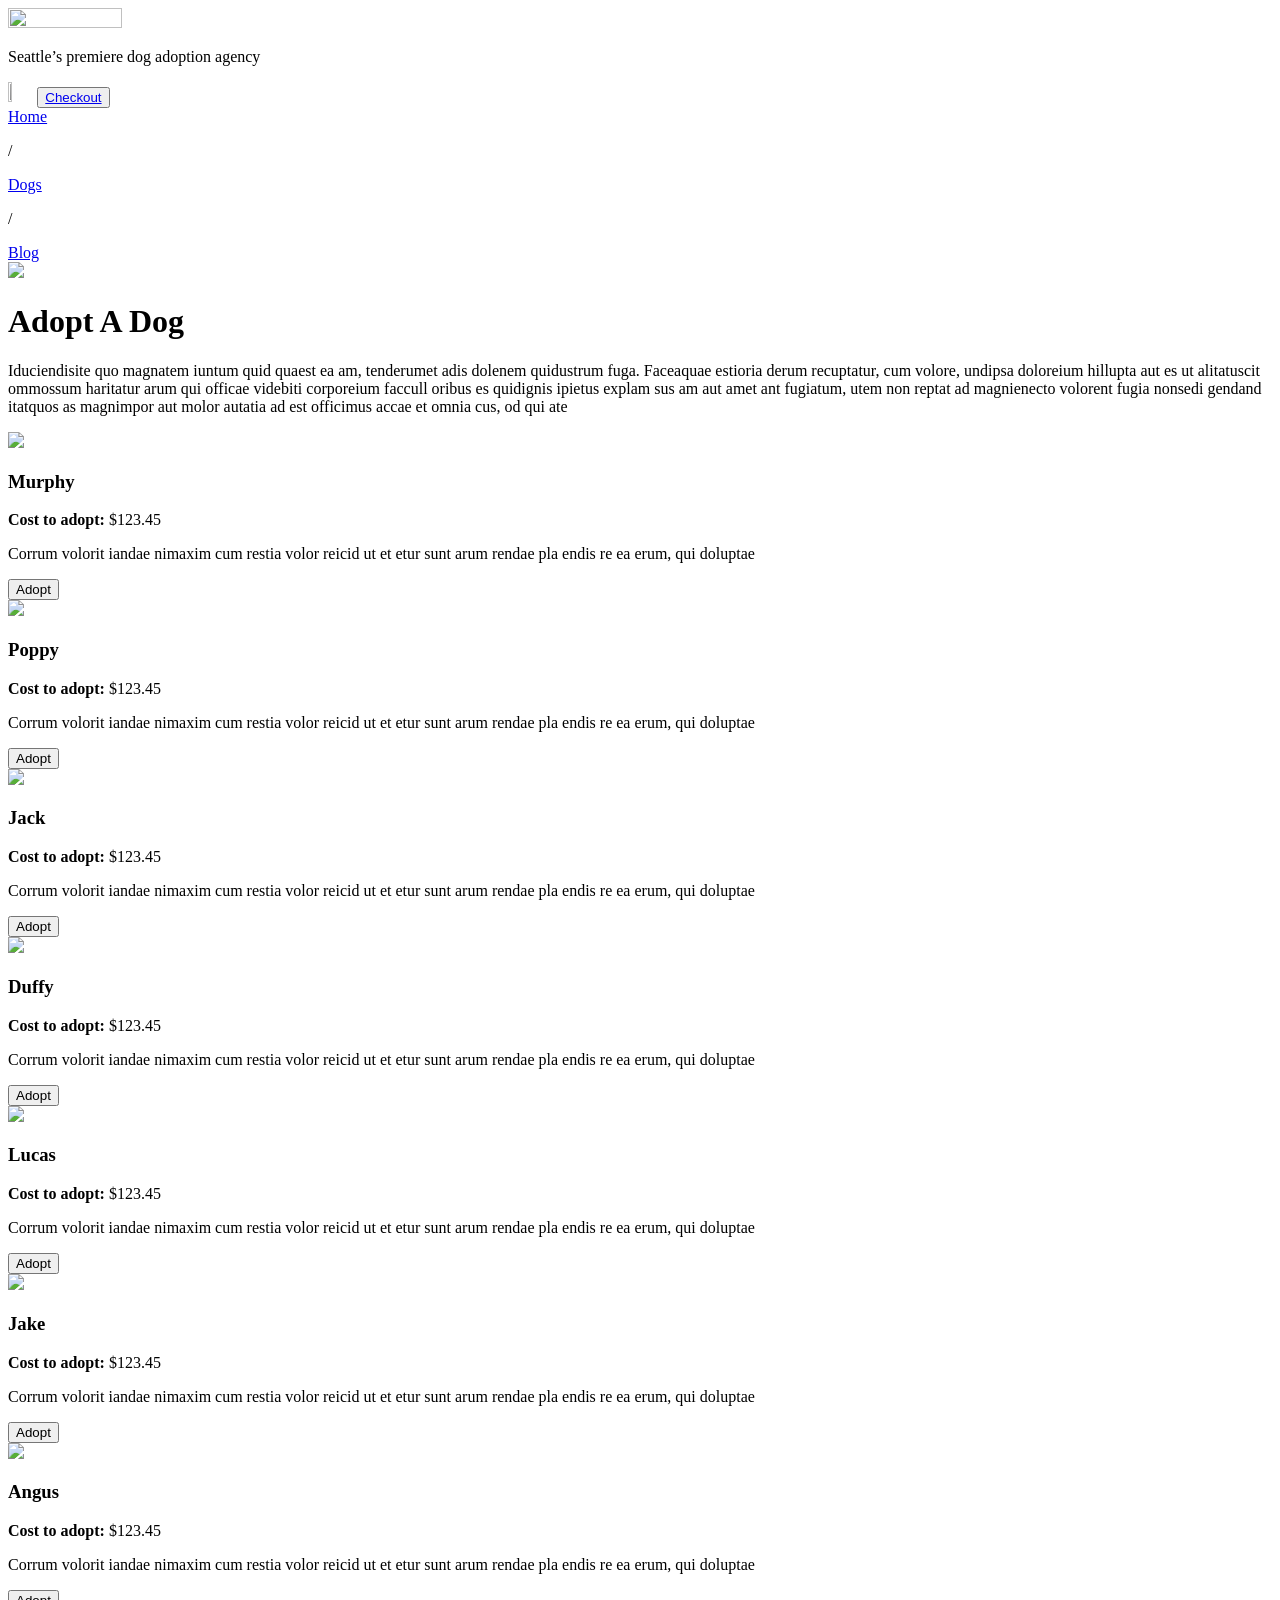
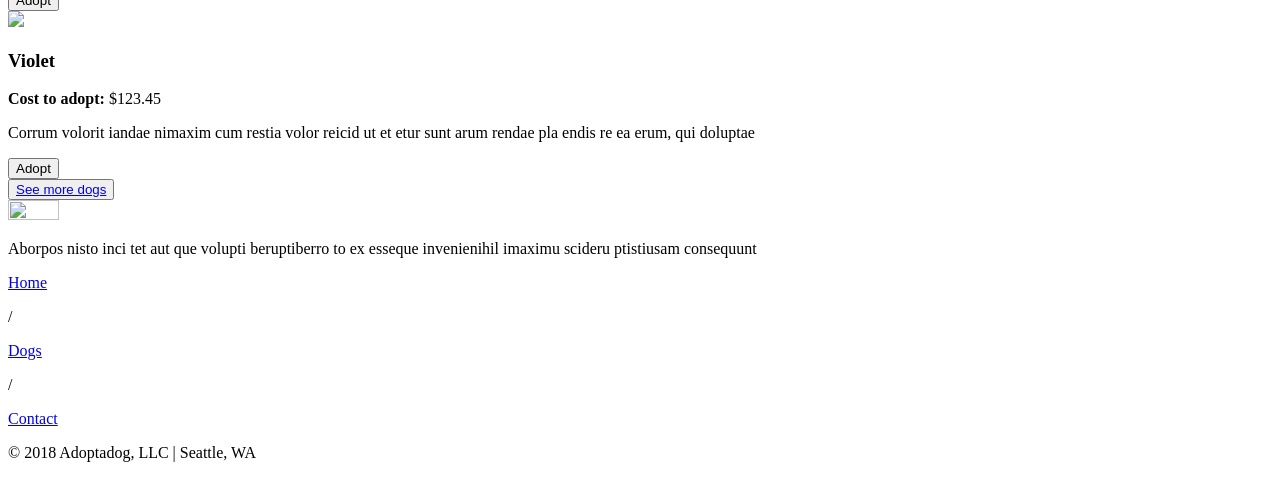
==== index.html @ a01ecf93 "Added body content to the main, dogs and blog pages" ====
<!DOCTYPE html>
    <html>
        <head>
            <meta charset="utf-8">
            <title>AdoptaDog - Home</title>
        </head>

        <header>
            <img src="images/adoptadog-logo.svg" width="30%" height="30%">
            <p>Seattle’s premiere dog adoption agency</p>
            <img src="images/cart-icon.svg" width="2%" height="2%">
            <button type="button"><a href="checkout.html">Checkout</a></button>
        </header>

        <nav>
            <a href="index.html">Home</a><p> / </p><a href="dogs.html">Dogs</a><p> / </p><a href="blog.html">Blog</a>
        </nav>

        <body>
            <main>
                <img src="images/home-intro.jpg">
                <h1>Adopt A Dog</h1>
                <p>Iduciendisite quo magnatem iuntum quid quaest ea am, tenderumet adis dolenem quidustrum fuga. Faceaquae estioria 
                derum recuptatur, cum volore, undipsa doloreium hillupta aut es ut alitatuscit ommossum haritatur arum qui officae videbiti 
                corporeium faccull oribus es quidignis ipietus explam sus am aut amet ant fugiatum, utem non reptat ad magnienecto 
                volorent fugia nonsedi gendand itatquos as magnimpor aut molor autatia ad est officimus accae et omnia cus, od qui ate</p>
            </main>

            <section>
                <img src="images/murphy-card.jpg">
                <h3>Murphy</h3>
                <p><b>Cost to adopt: </b> $123.45</p>
                <p>Corrum volorit iandae nimaxim cum restia volor reicid ut et etur sunt arum rendae pla endis re ea erum, qui doluptae</p>
                <button>Adopt</button>
            </section>

            <section>
                <img src="images/poppy-card.jpg">
                <h3>Poppy</h3>
                <p><b>Cost to adopt: </b> $123.45</p>
                <p>Corrum volorit iandae nimaxim cum restia volor reicid ut et etur sunt arum rendae pla endis re ea erum, qui doluptae</p>
                <button>Adopt</button>
            </section>

            <section>
                <img src="images/jack-card.jpg">
                <h3>Jack</h3>
                <p><b>Cost to adopt: </b> $123.45</p>
                <p>Corrum volorit iandae nimaxim cum restia volor reicid ut et etur sunt arum rendae pla endis re ea erum, qui doluptae</p>
                <button>Adopt</button>
            </section>

            <section>
                <img src="images/duffy-card.jpg">
                <h3>Duffy</h3>
                <p><b>Cost to adopt: </b> $123.45</p>
                <p>Corrum volorit iandae nimaxim cum restia volor reicid ut et etur sunt arum rendae pla endis re ea erum, qui doluptae</p>
                <button>Adopt</button>
            </section>

            <section>
                <img src="images/lucas-card.jpg">
                <h3>Lucas</h3>
                <p><b>Cost to adopt: </b> $123.45</p>
                <p>Corrum volorit iandae nimaxim cum restia volor reicid ut et etur sunt arum rendae pla endis re ea erum, qui doluptae</p>
                <button>Adopt</button>
            </section>

            <section>
                <img src="images/jake-card.jpg">
                <h3>Jake</h3>
                <p><b>Cost to adopt: </b> $123.45</p>
                <p>Corrum volorit iandae nimaxim cum restia volor reicid ut et etur sunt arum rendae pla endis re ea erum, qui doluptae</p>
                <button>Adopt</button>
            </section>

            <section>
                <img src="images/angus-card.jpg">
                <h3>Angus</h3>
                <p><b>Cost to adopt: </b> $123.45</p>
                <p>Corrum volorit iandae nimaxim cum restia volor reicid ut et etur sunt arum rendae pla endis re ea erum, qui doluptae</p>
                <button>Adopt</button>
            </section>

            <section>
                <img src="images/violet-card.jpg">
                <h3>Violet</h3>
                <p><b>Cost to adopt: </b> $123.45</p>
                <p>Corrum volorit iandae nimaxim cum restia volor reicid ut et etur sunt arum rendae pla endis re ea erum, qui doluptae</p>
                <button>Adopt</button>
            </section>

            <button><a href="dogs.html">See more dogs</a></button>
        </body>

        <footer>
            <img src="images/adoptadog-logo.svg" width="20%" height="20%">
            <p>Aborpos nisto inci tet aut que volupti beruptiberro to ex esseque invenienihil imaximu scideru ptistiusam consequunt</p>
            <a href="index.html">Home</a><p> / </p><a href="dogs.html">Dogs</a><p> / </p><a href="#">Contact</a>
            <p>© 2018 Adoptadog, LLC | Seattle, WA</p>
        </footer>
    </html>
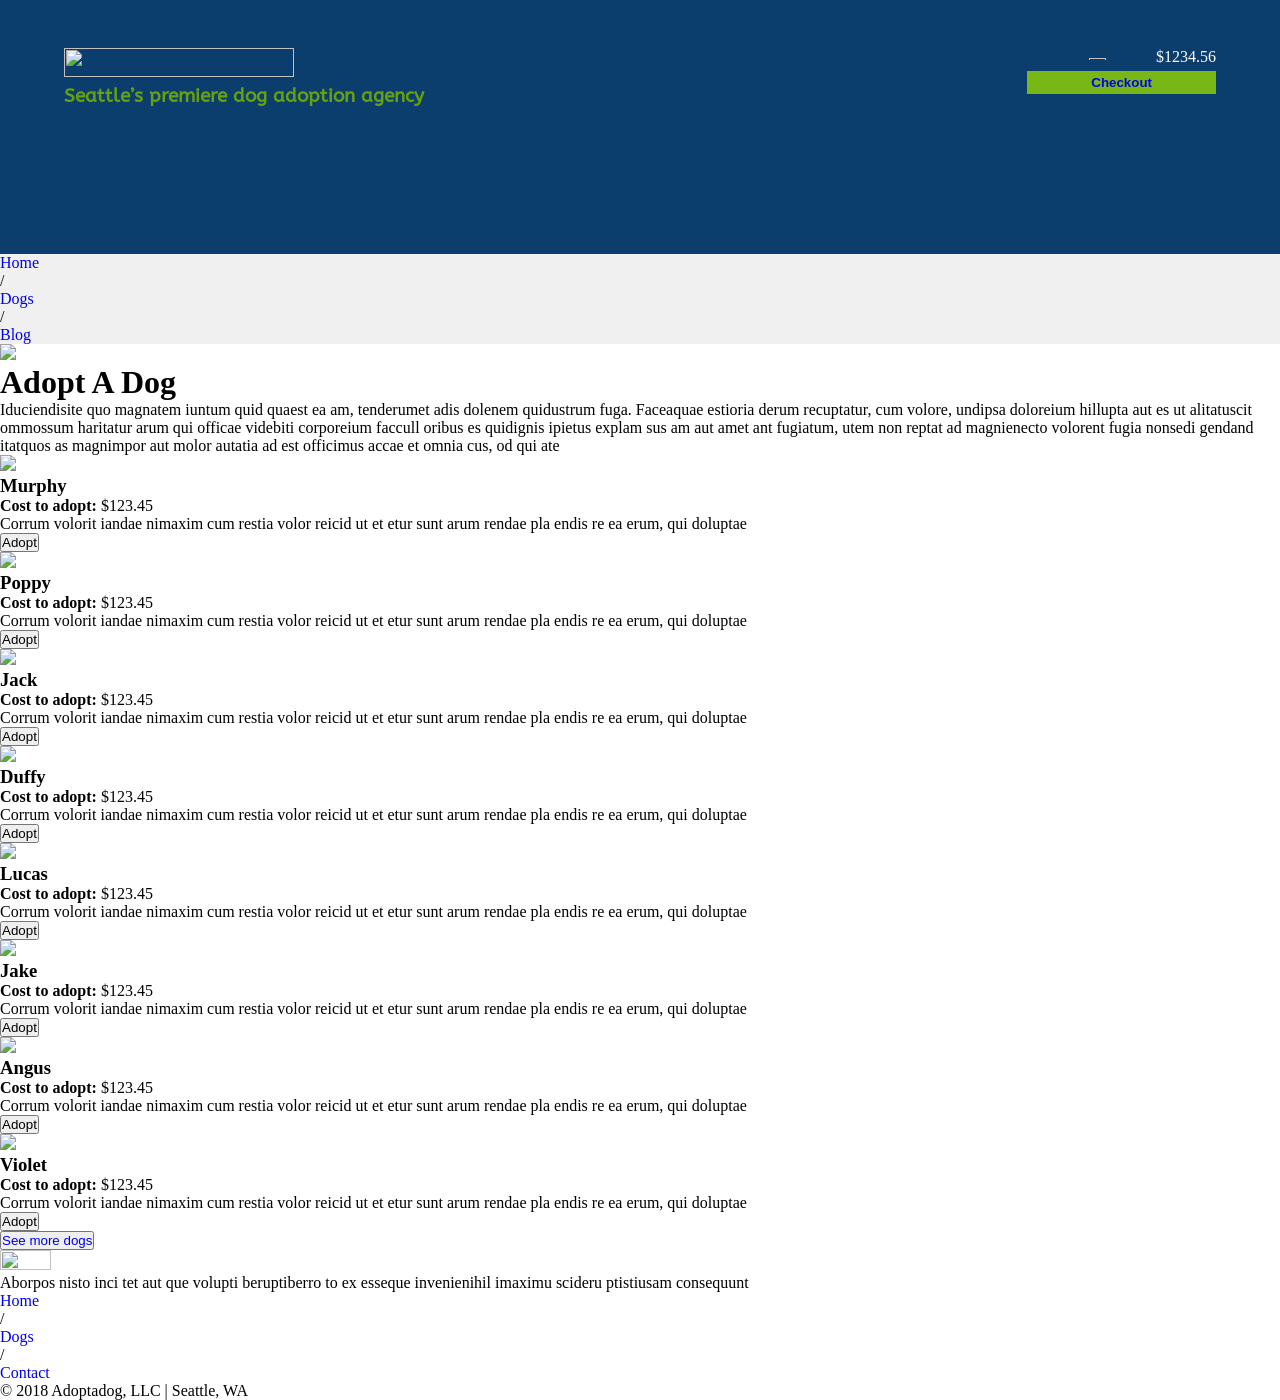
==== commit 50322117: "Styled header for all pages" ====
--- a/index.html
+++ b/index.html
@@ -3,13 +3,27 @@
         <head>
             <meta charset="utf-8">
             <title>AdoptaDog - Home</title>
+            <link rel="stylesheet" type="text/css" href="stylesheet.css">
+            <link href='https://fonts.googleapis.com/css?family=ABeeZee' rel='stylesheet'>
+
+            <style>
+                .tagline {
+                font-family: 'ABeeZee';
+            }
+            </style>
         </head>
 
         <header>
-            <img src="images/adoptadog-logo.svg" width="30%" height="30%">
-            <p>Seattle’s premiere dog adoption agency</p>
-            <img src="images/cart-icon.svg" width="2%" height="2%">
-            <button type="button"><a href="checkout.html">Checkout</a></button>
+            <div class="header_container">
+                <div>
+                    <img src="images/adoptadog-logo.svg" width="80%" height="80%">
+                    <h3 class="tagline">Seattle’s premiere dog adoption agency</h3>
+                </div>
+                <div class="checkout">
+                    <img src="images/cart-icon.svg" width="25%" height="25%" class="cart"><p class="total">$1234.56</p>
+                    <button type="button" class="checkout_button"><a href="checkout.html">Checkout</a></button>
+                </div>
+            </div>
         </header>
 
         <nav>
--- a/stylesheet.css
+++ b/stylesheet.css
@@ -0,0 +1,55 @@
+* {
+    margin: 0;
+    padding: 0;
+}
+
+header {
+    background-image: url(images/header-image.jpg);
+    background-color: rgb(12, 62, 109);
+    padding-top: 3rem;
+    padding-bottom: 10rem;
+    padding-left: 4rem;
+}
+
+nav {
+    background: rgb(240, 240, 240);
+}
+
+.header_container {
+    display: flex;
+    flex-wrap: nowrap;
+}
+
+.checkout {
+    color: white;
+    display: flex;
+    flex-wrap: wrap;
+    justify-content: flex-end;
+    margin-left: auto; 
+    margin-right: 4rem;
+}
+
+.checkout_button {
+    background-color: rgb(119, 184, 22);
+    padding: 0.1rem 4rem;
+    text-align: center;
+    border: none;
+    color: white;
+    font-weight: bold;
+}
+
+.total {
+
+}
+
+.tagline {
+    color: rgb(101, 160, 14);
+}
+
+a {
+    text-decoration:none;
+}
+
+a:visited {
+    color: white;
+}
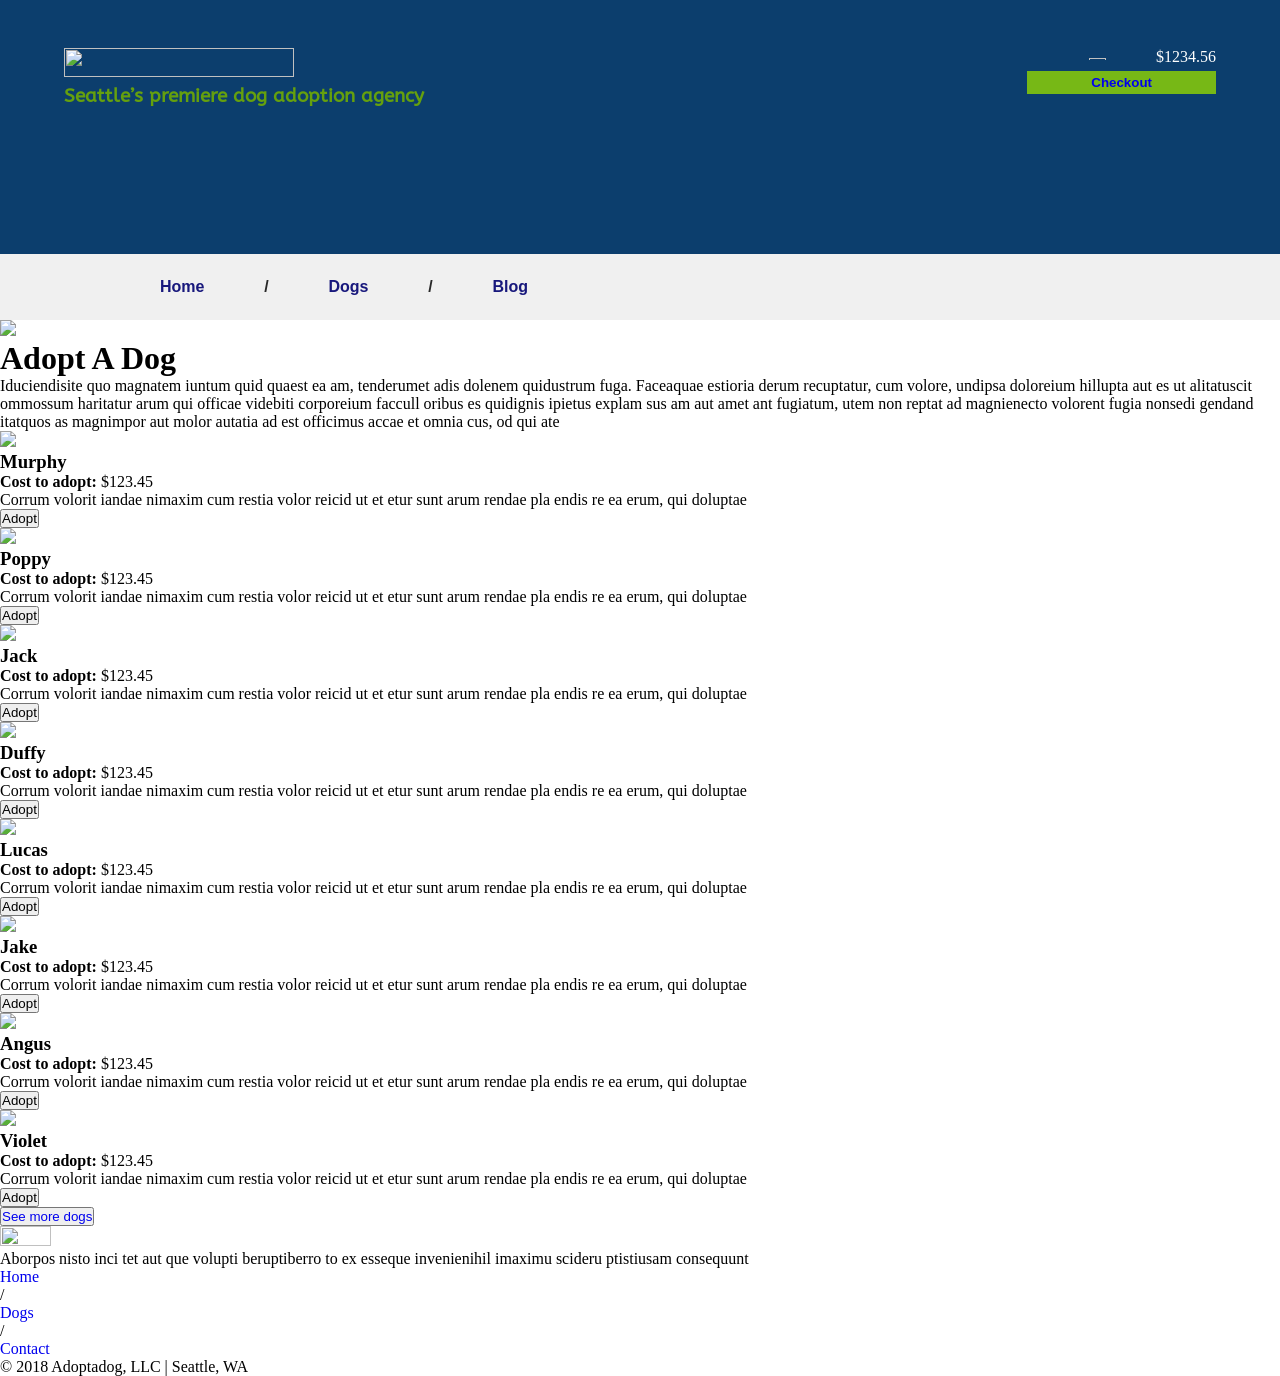
==== commit a30d689f: "Added styling for the navbar" ====
--- a/index.html
+++ b/index.html
@@ -20,14 +20,14 @@
                     <h3 class="tagline">Seattle’s premiere dog adoption agency</h3>
                 </div>
                 <div class="checkout">
-                    <img src="images/cart-icon.svg" width="25%" height="25%" class="cart"><p class="total">$1234.56</p>
+                    <img src="images/cart-icon.svg" width="25%" height="25%" class="cart"><p>$1234.56</p>
                     <button type="button" class="checkout_button"><a href="checkout.html">Checkout</a></button>
                 </div>
             </div>
         </header>
 
         <nav>
-            <a href="index.html">Home</a><p> / </p><a href="dogs.html">Dogs</a><p> / </p><a href="blog.html">Blog</a>
+            <a href="index.html" class="nav_text">Home</a><p> / </p><a href="dogs.html" class="nav_text">Dogs</a><p> / </p><a href="blog.html" class="nav_text">Blog</a>
         </nav>
 
         <body>
--- a/stylesheet.css
+++ b/stylesheet.css
@@ -30,16 +30,13 @@
 }
 
 .checkout_button {
+    display: block;
     background-color: rgb(119, 184, 22);
     padding: 0.1rem 4rem;
     text-align: center;
     border: none;
     color: white;
     font-weight: bold;
-}
-
-.total {
-
 }
 
 .tagline {
@@ -52,4 +49,21 @@
 
 a:visited {
     color: white;
+}
+
+nav {
+    display: flex;
+    justify-content: space-between;
+    align-items: center;
+    padding-left: 10rem;
+    padding-right: 47rem;
+    padding-top: 1.5rem;
+    padding-bottom: 1.5rem;
+    color: rgb(41, 41, 41);
+    font-family: sans-serif;
+    font-weight: bold;
+}
+
+.nav_text {
+    color: rgb(24, 24, 124) !important;
 }
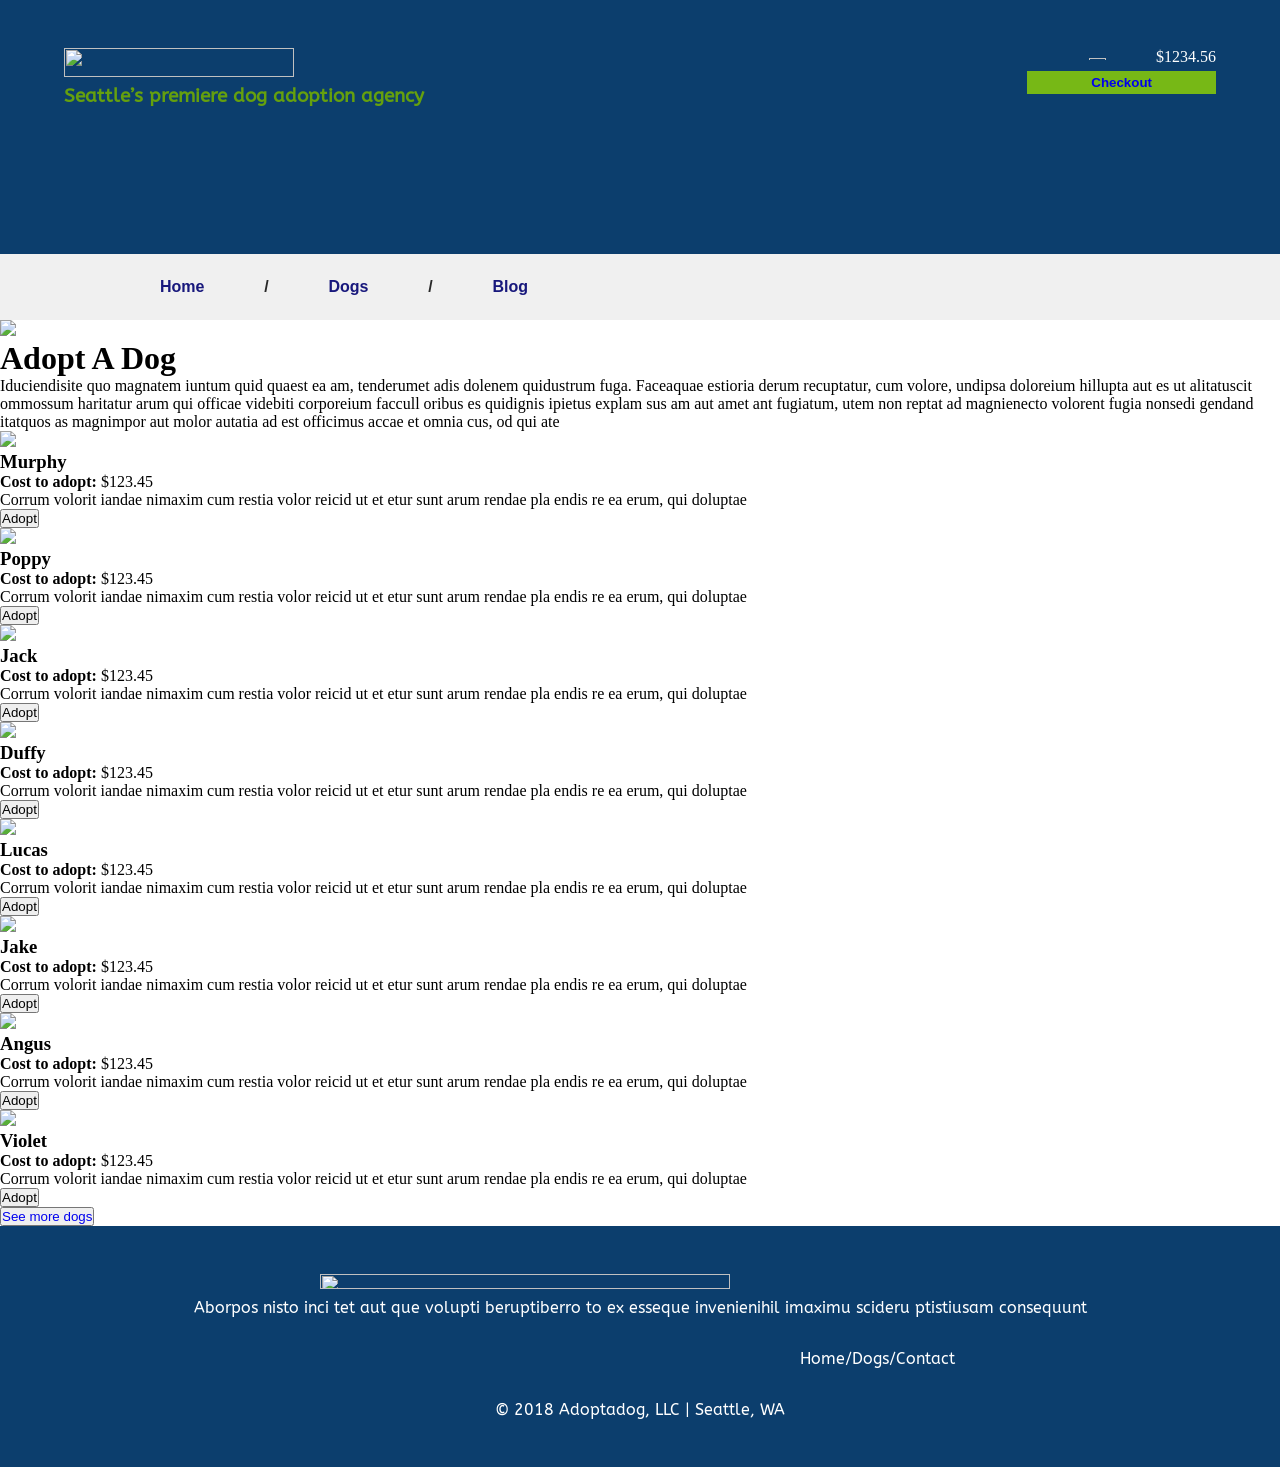
==== commit deec47fa: "Added styling to the footer" ====
--- a/index.html
+++ b/index.html
@@ -8,6 +8,10 @@
 
             <style>
                 .tagline {
+                font-family: 'ABeeZee';
+            }
+
+                footer {
                 font-family: 'ABeeZee';
             }
             </style>
@@ -107,10 +111,16 @@
             <button><a href="dogs.html">See more dogs</a></button>
         </body>
 
-        <footer>
-            <img src="images/adoptadog-logo.svg" width="20%" height="20%">
-            <p>Aborpos nisto inci tet aut que volupti beruptiberro to ex esseque invenienihil imaximu scideru ptistiusam consequunt</p>
-            <a href="index.html">Home</a><p> / </p><a href="dogs.html">Dogs</a><p> / </p><a href="#">Contact</a>
-            <p>© 2018 Adoptadog, LLC | Seattle, WA</p>
+        <footer class="footer_container">
+            <div>
+                <div class="footerimg">
+                    <img src="images/adoptadog-logo.svg" width="80%" height="80%">
+                </div>
+                <p class="footertext">Aborpos nisto inci tet aut que volupti beruptiberro to ex esseque invenienihil imaximu scideru ptistiusam consequunt</p>
+                <div class="box">
+                    <a href="index.html" class="footer_link">Home</a><p class="footertext"> / </p><a href="dogs.html" class="footer_link">Dogs</a><p class="footertext"> / </p><a href="#" class="footer_link">Contact</a>
+                </div>
+                <p class="footertext">© 2018 Adoptadog, LLC | Seattle, WA</p>
+            </div>
         </footer>
     </html>
--- a/stylesheet.css
+++ b/stylesheet.css
@@ -5,6 +5,8 @@
 
 header {
     background-image: url(images/header-image.jpg);
+    background-repeat: no-repeat;
+    background-size: cover;
     background-color: rgb(12, 62, 109);
     padding-top: 3rem;
     padding-bottom: 10rem;
@@ -66,4 +68,43 @@
 
 .nav_text {
     color: rgb(24, 24, 124) !important;
+}
+
+footer {
+    background-color: rgb(12, 62, 109);
+    padding-top: 3rem;
+    padding-bottom: 3rem;
+}
+
+.container {
+    display: flex;
+    justify-content: center;
+    justify-content: space-around;
+    padding: 3em;
+}
+
+.box {
+    display: flex;
+    justify-content: space-around;
+    align-items: center;
+    padding-left: 50rem;
+    padding-right: 50rem;
+    margin-top: 2rem;
+    margin-bottom: 2rem;
+}
+
+.footertext {
+    color: white;
+    font-weight: lighter;
+    text-align: center;
+}
+
+.footer_link {
+    color: white;
+}
+
+.footerimg {
+    display: grid;
+    margin: auto;
+    width: 50%;
 }
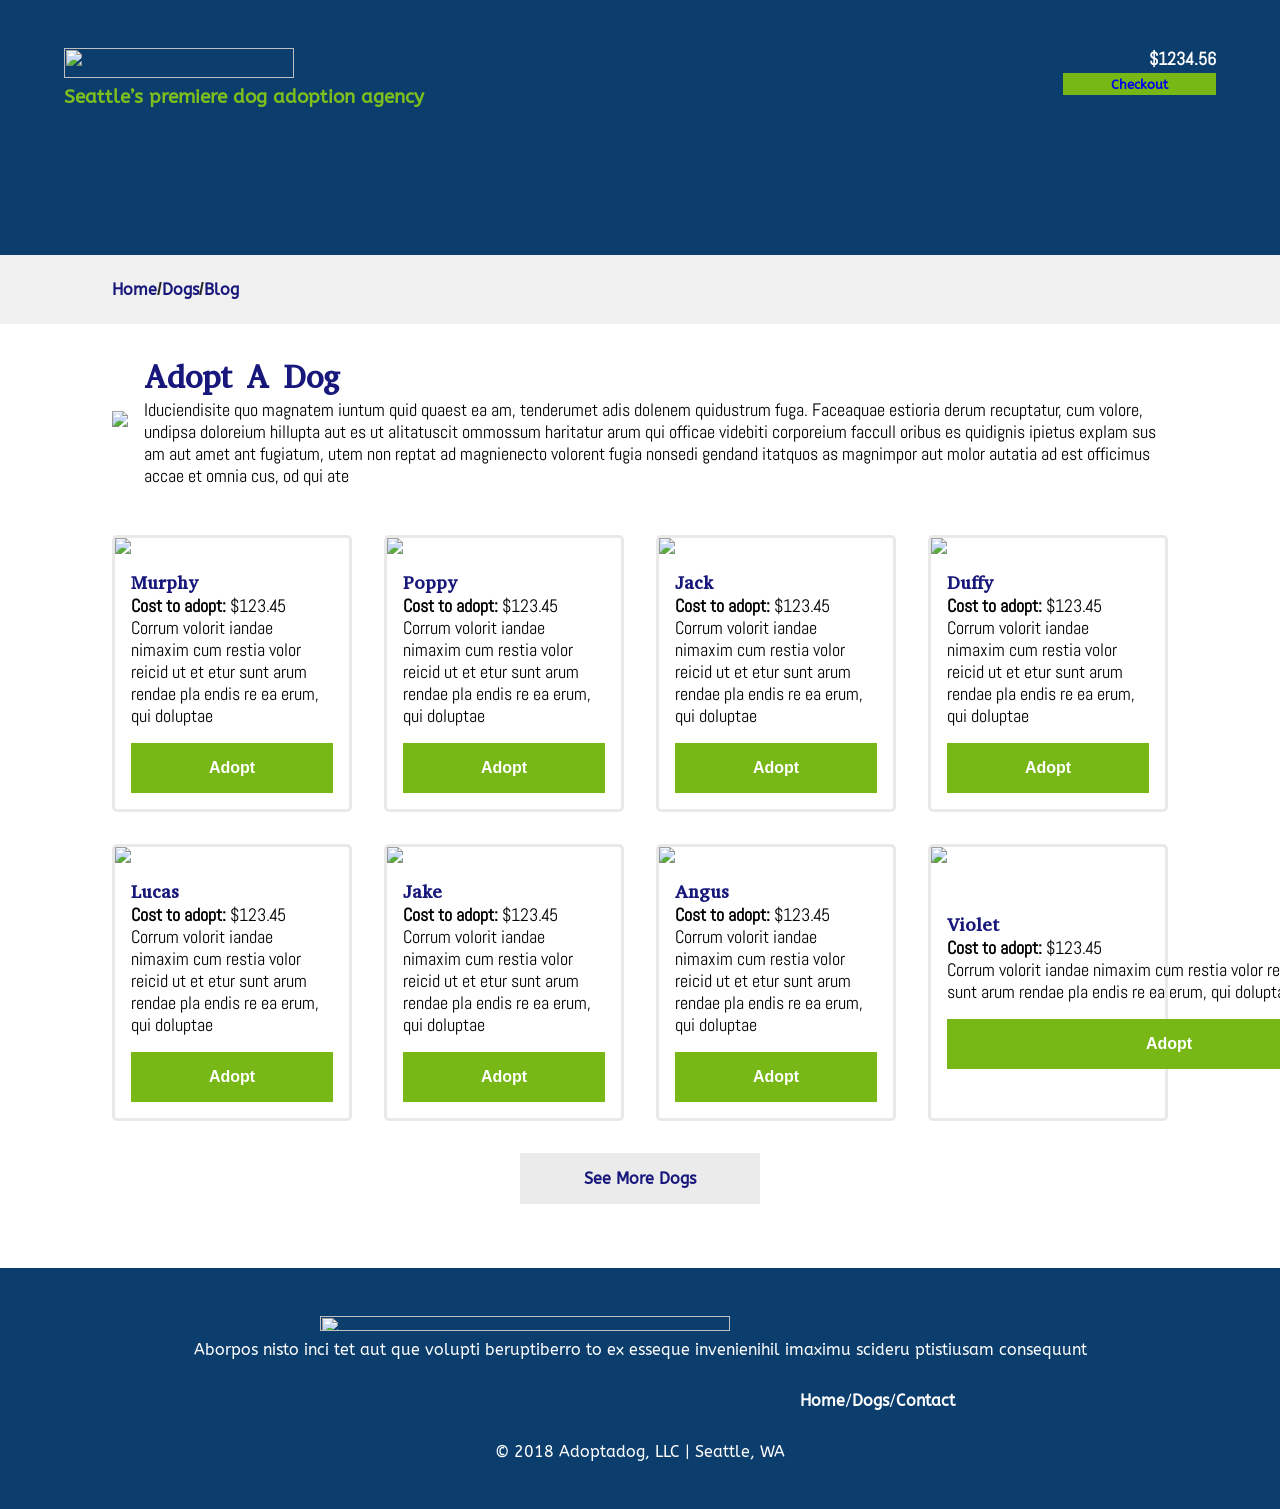
==== commit 1d64d051: "Added grid styling to the main body of the main page" ====
--- a/index.html
+++ b/index.html
@@ -4,16 +4,35 @@
             <meta charset="utf-8">
             <title>AdoptaDog - Home</title>
             <link rel="stylesheet" type="text/css" href="stylesheet.css">
+            <meta name="viewport" content="width=device-width, initial-scale=1.0">
             <link href='https://fonts.googleapis.com/css?family=ABeeZee' rel='stylesheet'>
+            <link href='https://fonts.googleapis.com/css?family=Abyssinica SIL' rel='stylesheet'>
+            <link href='https://fonts.googleapis.com/css?family=Abel' rel='stylesheet'>
 
             <style>
-                .tagline {
-                font-family: 'ABeeZee';
-            }
+                body {
+                    font-family: 'Abel';
+                }
+
+                h1 {
+                    font-family: 'Abyssinica SIL';
+                }
+
+                h3 {
+                    font-family: 'Abyssinica SIL';
+                }
 
                 footer {
-                font-family: 'ABeeZee';
-            }
+                    font-family: 'ABeeZee';
+                }
+
+                a {
+                    font-family: 'ABeeZee';
+                }
+
+                .tagline {
+                    font-family: 'ABeeZee';
+                }
             </style>
         </head>
 
@@ -24,7 +43,7 @@
                     <h3 class="tagline">Seattle’s premiere dog adoption agency</h3>
                 </div>
                 <div class="checkout">
-                    <img src="images/cart-icon.svg" width="25%" height="25%" class="cart"><p>$1234.56</p>
+                    <img src="images/cart-icon.svg" width="25%" height="25%"><p class="total">$1234.56</p>
                     <button type="button" class="checkout_button"><a href="checkout.html">Checkout</a></button>
                 </div>
             </div>
@@ -35,83 +54,107 @@
         </nav>
 
         <body>
-            <main>
-                <img src="images/home-intro.jpg">
-                <h1>Adopt A Dog</h1>
-                <p>Iduciendisite quo magnatem iuntum quid quaest ea am, tenderumet adis dolenem quidustrum fuga. Faceaquae estioria 
-                derum recuptatur, cum volore, undipsa doloreium hillupta aut es ut alitatuscit ommossum haritatur arum qui officae videbiti 
-                corporeium faccull oribus es quidignis ipietus explam sus am aut amet ant fugiatum, utem non reptat ad magnienecto 
-                volorent fugia nonsedi gendand itatquos as magnimpor aut molor autatia ad est officimus accae et omnia cus, od qui ate</p>
+            <div class="main-page">
+            <main class="main-container">
+                <div>
+                    <img src="images/home-intro.jpg">
+                </div>
+                <div>
+                    <h1>Adopt A Dog</h1>
+                    <p>Iduciendisite quo magnatem iuntum quid quaest ea am, tenderumet adis dolenem quidustrum fuga. Faceaquae estioria 
+                    derum recuptatur, cum volore, undipsa doloreium hillupta aut es ut alitatuscit ommossum haritatur arum qui officae videbiti 
+                    corporeium faccull oribus es quidignis ipietus explam sus am aut amet ant fugiatum, utem non reptat ad magnienecto 
+                    volorent fugia nonsedi gendand itatquos as magnimpor aut molor autatia ad est officimus accae et omnia cus, od qui ate</p>
+                </div>
             </main>
 
-            <section>
-                <img src="images/murphy-card.jpg">
-                <h3>Murphy</h3>
-                <p><b>Cost to adopt: </b> $123.45</p>
-                <p>Corrum volorit iandae nimaxim cum restia volor reicid ut et etur sunt arum rendae pla endis re ea erum, qui doluptae</p>
-                <button>Adopt</button>
-            </section>
+            <div class="dog-container">
+                <section class="dog-box">
+                    <img src="images/murphy-card.jpg" class="dog-img">
+                    <div class="dog-info">
+                        <h3>Murphy</h3>
+                        <p><b>Cost to adopt: </b> $123.45</p>
+                        <p>Corrum volorit iandae nimaxim cum restia volor reicid ut et etur sunt arum rendae pla endis re ea erum, qui doluptae</p>
+                        <button class="adopt-button">Adopt</button>
+                    </div>
+                </section>
 
-            <section>
-                <img src="images/poppy-card.jpg">
-                <h3>Poppy</h3>
-                <p><b>Cost to adopt: </b> $123.45</p>
-                <p>Corrum volorit iandae nimaxim cum restia volor reicid ut et etur sunt arum rendae pla endis re ea erum, qui doluptae</p>
-                <button>Adopt</button>
-            </section>
+                <section class="dog-box">
+                    <img src="images/poppy-card.jpg" class="dog-img">
+                    <div class="dog-info">
+                        <h3>Poppy</h3>
+                        <p><b>Cost to adopt: </b> $123.45</p>
+                        <p>Corrum volorit iandae nimaxim cum restia volor reicid ut et etur sunt arum rendae pla endis re ea erum, qui doluptae</p>
+                        <button class="adopt-button">Adopt</button>
+                    </div>
+                </section>
 
-            <section>
-                <img src="images/jack-card.jpg">
-                <h3>Jack</h3>
-                <p><b>Cost to adopt: </b> $123.45</p>
-                <p>Corrum volorit iandae nimaxim cum restia volor reicid ut et etur sunt arum rendae pla endis re ea erum, qui doluptae</p>
-                <button>Adopt</button>
-            </section>
+                <section class="dog-box">
+                    <img src="images/jack-card.jpg" class="dog-img">
+                    <div class="dog-info">
+                        <h3>Jack</h3>
+                        <p><b>Cost to adopt: </b> $123.45</p>
+                        <p>Corrum volorit iandae nimaxim cum restia volor reicid ut et etur sunt arum rendae pla endis re ea erum, qui doluptae</p>
+                        <button class="adopt-button">Adopt</button>
+                    </div>
+                </section>
 
-            <section>
-                <img src="images/duffy-card.jpg">
-                <h3>Duffy</h3>
-                <p><b>Cost to adopt: </b> $123.45</p>
-                <p>Corrum volorit iandae nimaxim cum restia volor reicid ut et etur sunt arum rendae pla endis re ea erum, qui doluptae</p>
-                <button>Adopt</button>
-            </section>
+                <section class="dog-box">
+                    <img src="images/duffy-card.jpg" class="dog-img">
+                    <div class="dog-info">
+                        <h3>Duffy</h3>
+                        <p><b>Cost to adopt: </b> $123.45</p>
+                        <p>Corrum volorit iandae nimaxim cum restia volor reicid ut et etur sunt arum rendae pla endis re ea erum, qui doluptae</p>
+                        <button class="adopt-button">Adopt</button>
+                    </div>
+                </section>
 
-            <section>
-                <img src="images/lucas-card.jpg">
-                <h3>Lucas</h3>
-                <p><b>Cost to adopt: </b> $123.45</p>
-                <p>Corrum volorit iandae nimaxim cum restia volor reicid ut et etur sunt arum rendae pla endis re ea erum, qui doluptae</p>
-                <button>Adopt</button>
-            </section>
+                <section class="dog-box">
+                    <img src="images/lucas-card.jpg" class="dog-img">
+                    <div class="dog-info">
+                        <h3>Lucas</h3>
+                        <p><b>Cost to adopt: </b> $123.45</p>
+                        <p>Corrum volorit iandae nimaxim cum restia volor reicid ut et etur sunt arum rendae pla endis re ea erum, qui doluptae</p>
+                        <button class="adopt-button">Adopt</button>
+                    </div>
+                </section>
 
-            <section>
-                <img src="images/jake-card.jpg">
-                <h3>Jake</h3>
-                <p><b>Cost to adopt: </b> $123.45</p>
-                <p>Corrum volorit iandae nimaxim cum restia volor reicid ut et etur sunt arum rendae pla endis re ea erum, qui doluptae</p>
-                <button>Adopt</button>
-            </section>
+                <section class="dog-box">
+                    <img src="images/jake-card.jpg" class="dog-img">
+                    <div class="dog-info">
+                        <h3>Jake</h3>
+                        <p><b>Cost to adopt: </b> $123.45</p>
+                        <p>Corrum volorit iandae nimaxim cum restia volor reicid ut et etur sunt arum rendae pla endis re ea erum, qui doluptae</p>
+                        <button class="adopt-button">Adopt</button>
+                    </div>
+                </section>
 
-            <section>
-                <img src="images/angus-card.jpg">
-                <h3>Angus</h3>
-                <p><b>Cost to adopt: </b> $123.45</p>
-                <p>Corrum volorit iandae nimaxim cum restia volor reicid ut et etur sunt arum rendae pla endis re ea erum, qui doluptae</p>
-                <button>Adopt</button>
-            </section>
+                <section class="dog-box">
+                    <img src="images/angus-card.jpg" class="dog-img">
+                    <div class="dog-info">
+                        <h3>Angus</h3>
+                        <p><b>Cost to adopt: </b> $123.45</p>
+                        <p>Corrum volorit iandae nimaxim cum restia volor reicid ut et etur sunt arum rendae pla endis re ea erum, qui doluptae</p>
+                        <button class="adopt-button">Adopt</button>
+                    </div>
+                </section>
 
-            <section>
-                <img src="images/violet-card.jpg">
-                <h3>Violet</h3>
-                <p><b>Cost to adopt: </b> $123.45</p>
-                <p>Corrum volorit iandae nimaxim cum restia volor reicid ut et etur sunt arum rendae pla endis re ea erum, qui doluptae</p>
-                <button>Adopt</button>
-            </section>
+                <section class="dog-box">
+                    <img src="images/violet-card.jpg" class="dog-img" width="476">
+                    <div class="dog-info">
+                        <h3>Violet</h3>
+                        <p><b>Cost to adopt: </b> $123.45</p>
+                        <p>Corrum volorit iandae nimaxim cum restia volor reicid ut et etur sunt arum rendae pla endis re ea erum, qui doluptae</p>
+                        <button class="adopt-button">Adopt</button>
+                    </div>
+                </section>
+            </div>
 
-            <button><a href="dogs.html">See more dogs</a></button>
+            <button class="more-button"><a href="dogs.html" class="more-button-text">See More Dogs</a></button>
+            </div>
         </body>
 
-        <footer class="footer_container">
+        <footer>
             <div>
                 <div class="footerimg">
                     <img src="images/adoptadog-logo.svg" width="80%" height="80%">
--- a/stylesheet.css
+++ b/stylesheet.css
@@ -34,15 +34,19 @@
 .checkout_button {
     display: block;
     background-color: rgb(119, 184, 22);
-    padding: 0.1rem 4rem;
+    padding: 0.1rem 3rem;
     text-align: center;
     border: none;
     color: white;
     font-weight: bold;
 }
 
+.total {
+    font-weight: bold;
+}
+
 .tagline {
-    color: rgb(101, 160, 14);
+    color: rgb(126, 190, 29);
 }
 
 a {
@@ -57,8 +61,8 @@
     display: flex;
     justify-content: space-between;
     align-items: center;
-    padding-left: 10rem;
-    padding-right: 47rem;
+    padding-left: 7rem;
+    padding-right: 100rem;
     padding-top: 1.5rem;
     padding-bottom: 1.5rem;
     color: rgb(41, 41, 41);
@@ -70,17 +74,87 @@
     color: rgb(24, 24, 124) !important;
 }
 
+h1 {
+    color: rgb(24, 24, 124);
+}
+
+h3 {
+    color: rgb(24, 24, 124);
+}
+
+p {
+    font-size: 1.1rem;
+}
+
+.main-container {
+    display: flex;
+    gap: 1rem;
+    place-items: center;
+}
+
+.main-page {
+    padding-left: 7rem;
+    padding-right: 7rem;
+    margin-top: 2rem;
+    margin-bottom: 4rem;
+}
+
+.dog-container {
+    display: grid;
+    grid-template-columns: repeat(auto-fit, minmax(200px, 1fr));
+    gap: 2rem;
+    margin-top: 3rem;
+}
+
+.dog-box {
+    border: 3px solid #e9e9e9;
+    border-radius: 5px;
+    display: grid;
+}
+
+.dog-info {
+    padding: 1rem;
+}
+
+.dog-img {
+    max-width: 100%;
+    display: block;
+}
+
+.adopt-button {
+    display: block;
+    background-color: rgb(119, 184, 22);
+    padding: 1rem 0;
+    width: 100%;
+    margin: auto;
+    margin-top: 1rem;
+    text-align: center;
+    border: none;
+    color: white;
+    font-weight: bold;
+    font-size: 1rem;
+}
+
+.more-button {
+    display: block;
+    background-color: rgb(235, 235, 235);
+    padding: 1rem 4rem;
+    margin: auto;
+    margin-top: 2rem;
+    text-align: center;
+    border: none;
+    font-weight: bold;
+}
+
+.more-button-text {
+    color: rgb(24, 24, 124) !important;
+    font-size: 1rem;
+}
+
 footer {
     background-color: rgb(12, 62, 109);
     padding-top: 3rem;
     padding-bottom: 3rem;
-}
-
-.container {
-    display: flex;
-    justify-content: center;
-    justify-content: space-around;
-    padding: 3em;
 }
 
 .box {
@@ -97,14 +171,36 @@
     color: white;
     font-weight: lighter;
     text-align: center;
+    font-size: 16px;
 }
 
 .footer_link {
     color: white;
+    font-weight: bold;
 }
 
 .footerimg {
     display: grid;
     margin: auto;
     width: 50%;
-}+}
+
+@media screen and (max-width: 1100px) {
+    nav {
+        display: flex;
+        justify-content: space-between;
+        align-items: center;
+        padding-left: 7rem;
+        padding-right: 47rem;
+        padding-top: 1.5rem;
+        padding-bottom: 1.5rem;
+        color: rgb(41, 41, 41);
+        font-family: sans-serif;
+        font-weight: bold;
+    }
+
+    .box {
+        padding-left: 25rem;
+        padding-right: 25rem;
+    }
+}
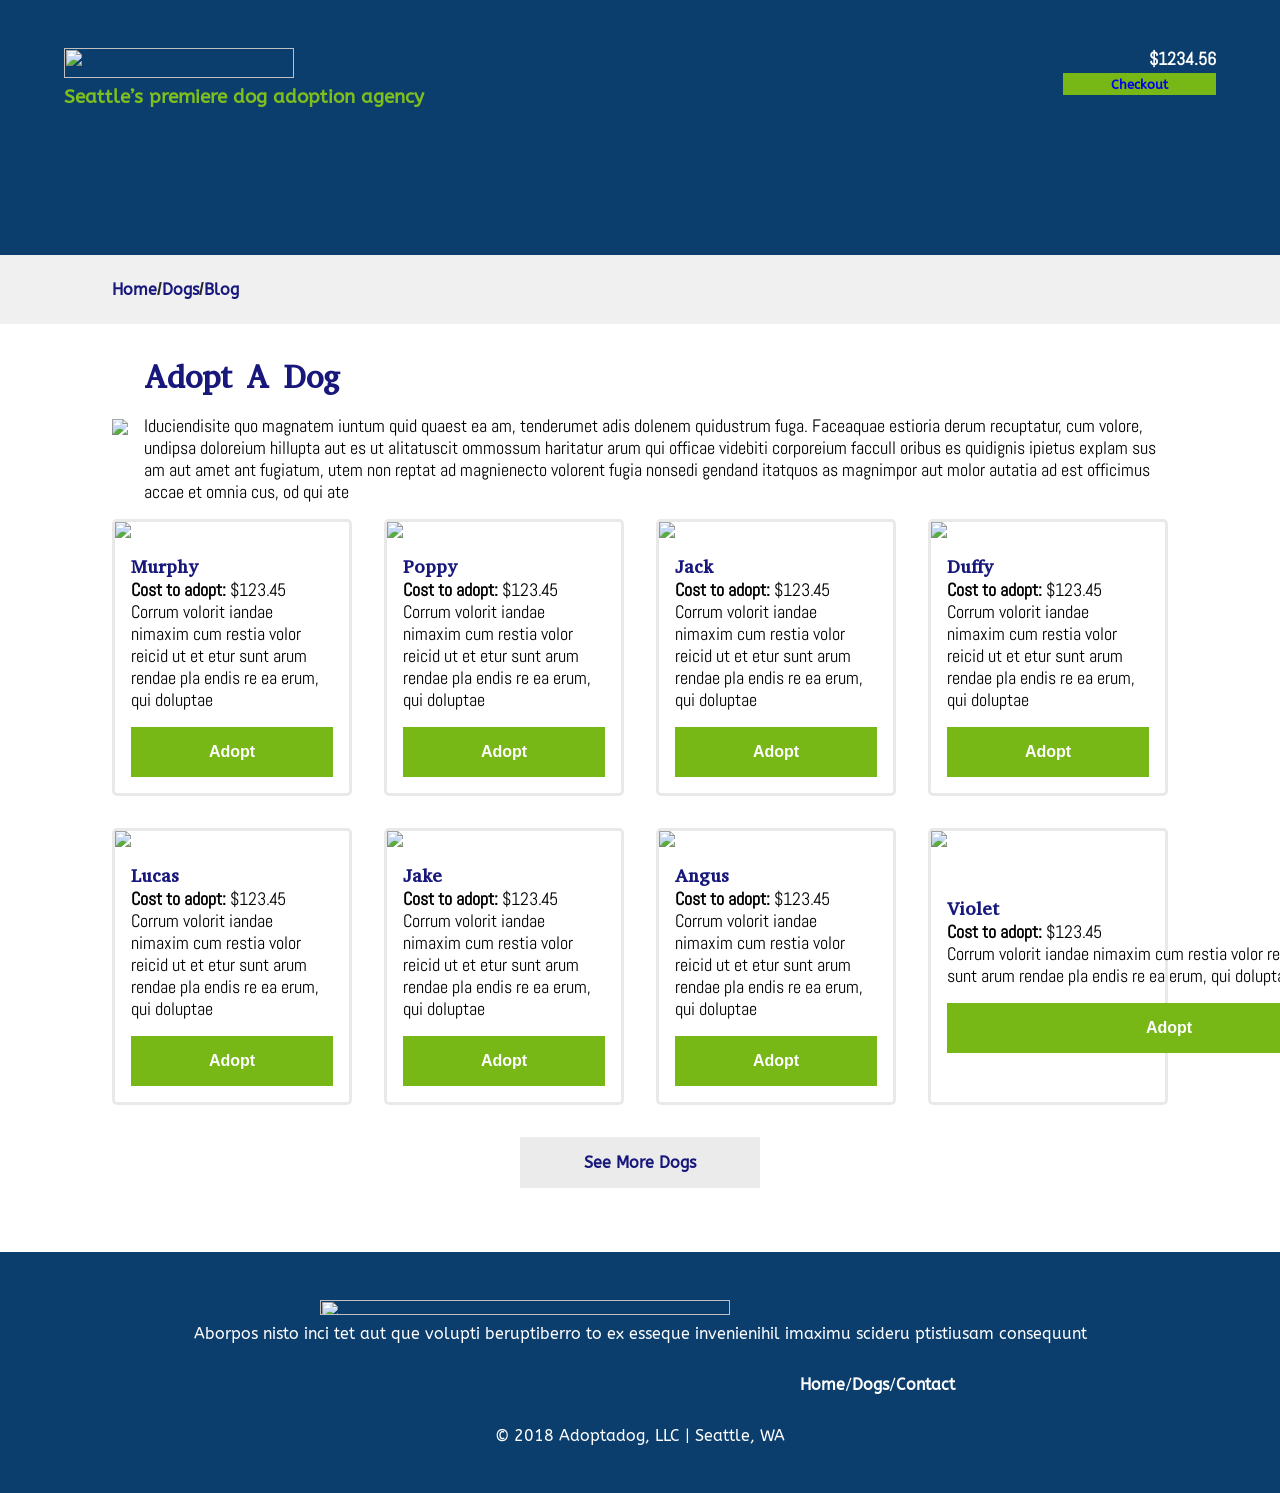
==== commit 62b43c60: "Added link to the contact page on all pages" ====
--- a/index.html
+++ b/index.html
@@ -161,7 +161,7 @@
                 </div>
                 <p class="footertext">Aborpos nisto inci tet aut que volupti beruptiberro to ex esseque invenienihil imaximu scideru ptistiusam consequunt</p>
                 <div class="box">
-                    <a href="index.html" class="footer_link">Home</a><p class="footertext"> / </p><a href="dogs.html" class="footer_link">Dogs</a><p class="footertext"> / </p><a href="#" class="footer_link">Contact</a>
+                    <a href="index.html" class="footer_link">Home</a><p class="footertext"> / </p><a href="dogs.html" class="footer_link">Dogs</a><p class="footertext"> / </p><a href="contact.html" class="footer_link">Contact</a>
                 </div>
                 <p class="footertext">© 2018 Adoptadog, LLC | Seattle, WA</p>
             </div>
--- a/stylesheet.css
+++ b/stylesheet.css
@@ -76,6 +76,11 @@
 
 h1 {
     color: rgb(24, 24, 124);
+    margin-bottom: 1rem;
+}
+
+h2 {
+    color: rgb(24, 24, 124);
 }
 
 h3 {
@@ -84,6 +89,31 @@
 
 p {
     font-size: 1.1rem;
+}
+
+label {
+    color: rgb(24, 24, 124);
+    font-weight: bold;
+}
+
+input {
+  width: 100%;
+  padding: 0.5rem;
+  margin: 0.5rem 0;
+  border: 2px solid #e9e9e9;
+}
+
+select {
+    padding: 0.5rem;
+    margin: 0.54rem 0;
+    border: 2px solid #e9e9e9;
+}
+
+textarea {
+    width: 100%;
+    padding: 0.5rem;
+    margin: 0.5rem 0;
+    border: 2px solid #e9e9e9;
 }
 
 .main-container {
@@ -97,13 +127,25 @@
     padding-right: 7rem;
     margin-top: 2rem;
     margin-bottom: 4rem;
+}
+
+.blog-container {
+    display: flex;
+    margin-top: 2rem;
+    margin-bottom: 5rem;
+    gap: 1rem;
+    place-items: center;
+}
+
+.form-container {
+    margin: 2rem 90rem 4rem 7rem;
 }
 
 .dog-container {
     display: grid;
     grid-template-columns: repeat(auto-fit, minmax(200px, 1fr));
     gap: 2rem;
-    margin-top: 3rem;
+    margin-top: 1rem;
 }
 
 .dog-box {
@@ -146,9 +188,37 @@
     font-weight: bold;
 }
 
+.submit-button {
+    display: block;
+    background-color: rgb(119, 184, 22);
+    padding: 1rem 0;
+    width: 100%;
+    margin: auto;
+    margin-top: 1rem;
+    text-align: center;
+    border: none;
+    color: white;
+    font-weight: bold;
+    font-size: 1rem;
+    cursor: pointer;
+}
+
 .more-button-text {
     color: rgb(24, 24, 124) !important;
     font-size: 1rem;
+}
+
+.location {
+    width: 100%;
+    display: flex;
+    gap: 1rem;
+}
+
+.first-time {
+    display: flex;
+    float: left;
+    align-items: center;
+    gap: 1rem;
 }
 
 footer {
@@ -199,8 +269,76 @@
         font-weight: bold;
     }
 
+    select {
+        padding: 0.5rem;
+        margin: 0.54rem 0;
+        border: 2px solid #e9e9e9;
+    }
+
     .box {
         padding-left: 25rem;
         padding-right: 25rem;
     }
-}
+
+    .form-container {
+        margin: 2rem 34rem 4rem 7rem;
+    }
+
+    .location {
+        width: 100%;
+        display: flex;
+        gap: 1rem;
+    }
+}
+
+@media screen and (max-width: 393px) {
+    nav {
+        display: flex;
+        justify-content: space-between;
+        align-items: center;
+        padding-left: 7rem;
+        padding-right: 7rem;
+        padding-top: 1.5rem;
+        padding-bottom: 1.5rem;
+        color: rgb(41, 41, 41);
+        font-family: sans-serif;
+        font-weight: bold;
+    }
+
+    label {
+        font-size: 1rem;
+    }
+
+    .main-container {
+    display: grid;
+    margin: auto;
+    }
+
+
+    .main-page {
+    margin-top: 2rem;
+    margin-bottom: 4rem;
+    }
+
+    .blog-container {
+    margin-top: 2rem;
+    margin-bottom: 5rem;
+    gap: 1rem;
+    place-items: center;
+    }
+
+    .form-container {
+        margin: 2rem 3rem 4rem 2rem;
+    }
+
+    .box {
+        padding-left: 5rem;
+        padding-right: 5rem;
+    }
+
+    .location {
+        width: 100%;
+        display: flex;
+        gap: 0.1rem;
+    }
+}
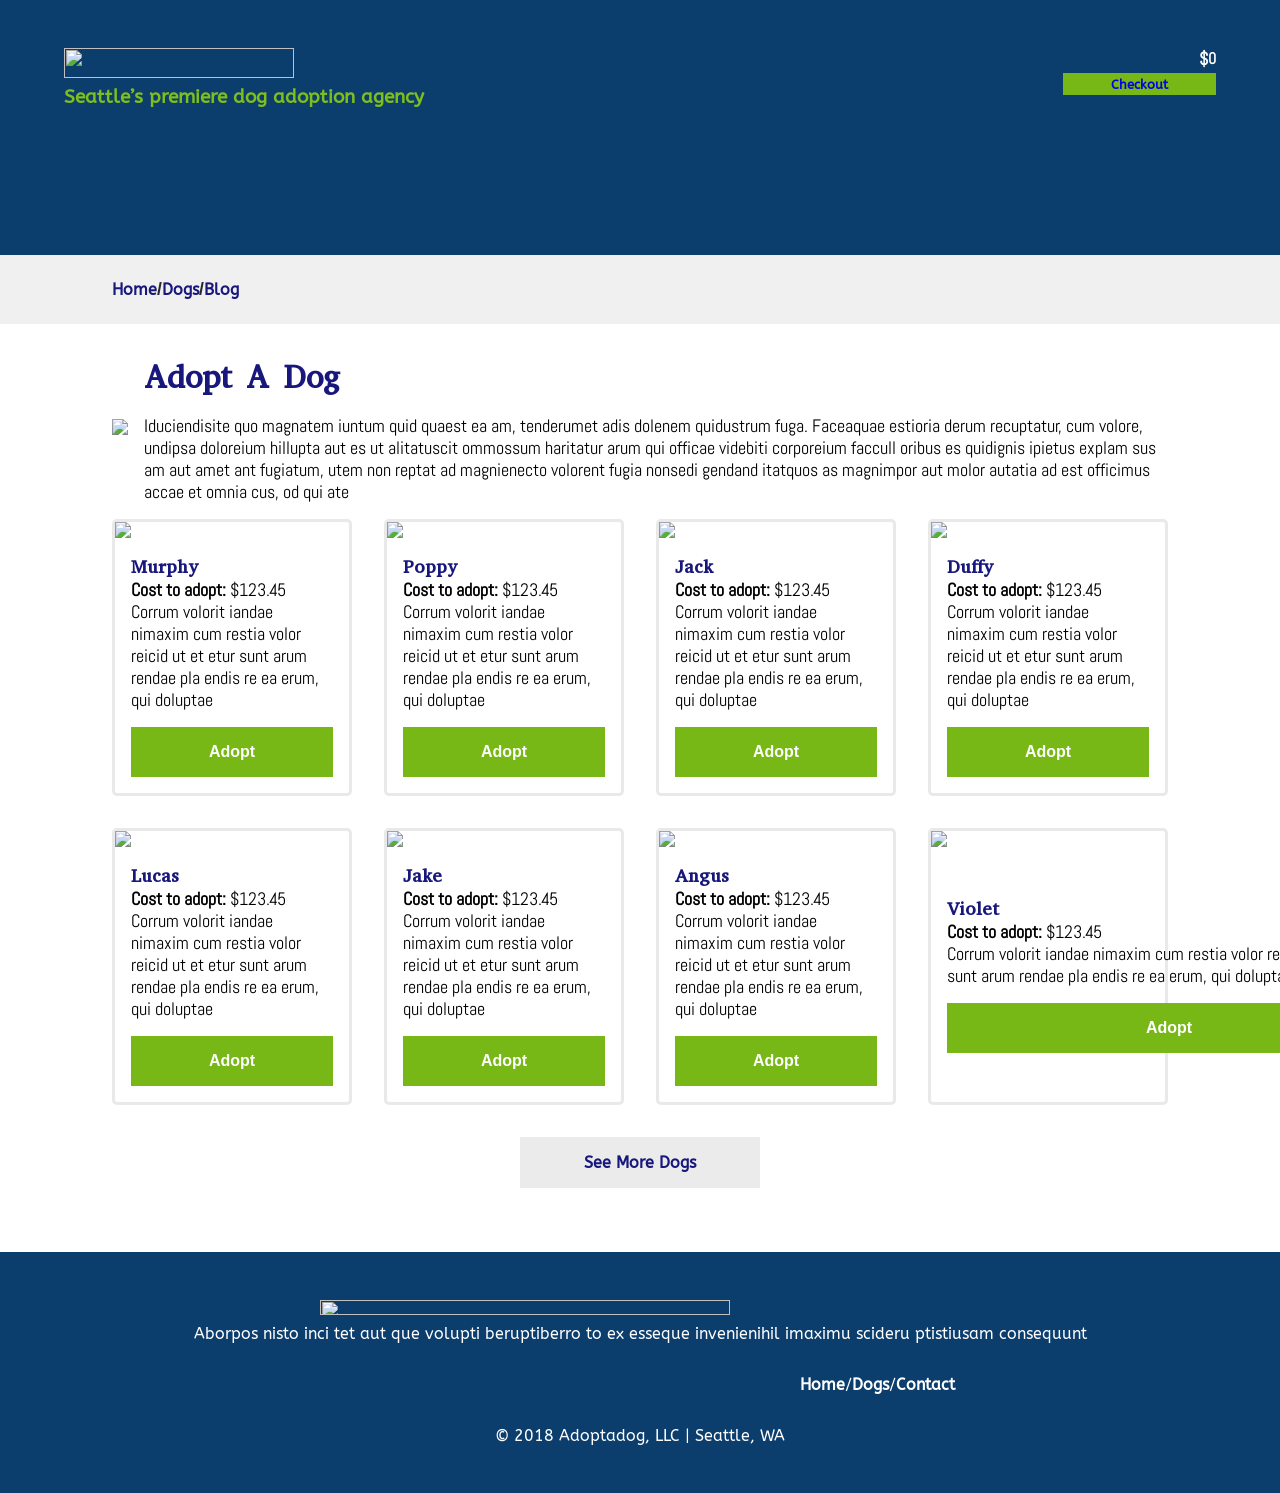
==== commit 8be24b38: "Added a function to all buttons to add to and alert the total" ====
--- a/index.html
+++ b/index.html
@@ -43,7 +43,7 @@
                     <h3 class="tagline">Seattle’s premiere dog adoption agency</h3>
                 </div>
                 <div class="checkout">
-                    <img src="images/cart-icon.svg" width="25%" height="25%"><p class="total">$1234.56</p>
+                    <img src="images/cart-icon.svg" width="25%" height="25%"><p class="total">$</p><span class="total" id="total">0</span>
                     <button type="button" class="checkout_button"><a href="checkout.html">Checkout</a></button>
                 </div>
             </div>
@@ -70,82 +70,82 @@
 
             <div class="dog-container">
                 <section class="dog-box">
-                    <img src="images/murphy-card.jpg" class="dog-img">
+                    <img src="images/murphy-card.jpg" class="dog-img" onclick="murphyInfo()">
                     <div class="dog-info">
                         <h3>Murphy</h3>
                         <p><b>Cost to adopt: </b> $123.45</p>
                         <p>Corrum volorit iandae nimaxim cum restia volor reicid ut et etur sunt arum rendae pla endis re ea erum, qui doluptae</p>
-                        <button class="adopt-button">Adopt</button>
+                        <button class="adopt-button" id="adoptButton">Adopt</button>
                     </div>
                 </section>
 
                 <section class="dog-box">
-                    <img src="images/poppy-card.jpg" class="dog-img">
+                    <img src="images/poppy-card.jpg" class="dog-img" onclick="poppyInfo()">
                     <div class="dog-info">
                         <h3>Poppy</h3>
                         <p><b>Cost to adopt: </b> $123.45</p>
                         <p>Corrum volorit iandae nimaxim cum restia volor reicid ut et etur sunt arum rendae pla endis re ea erum, qui doluptae</p>
-                        <button class="adopt-button">Adopt</button>
+                        <button class="adopt-button" id="adoptButton">Adopt</button>
                     </div>
                 </section>
 
                 <section class="dog-box">
-                    <img src="images/jack-card.jpg" class="dog-img">
+                    <img src="images/jack-card.jpg" class="dog-img" onclick="jackInfo()">
                     <div class="dog-info">
                         <h3>Jack</h3>
                         <p><b>Cost to adopt: </b> $123.45</p>
                         <p>Corrum volorit iandae nimaxim cum restia volor reicid ut et etur sunt arum rendae pla endis re ea erum, qui doluptae</p>
-                        <button class="adopt-button">Adopt</button>
+                        <button class="adopt-button" id="adoptButton">Adopt</button>
                     </div>
                 </section>
 
                 <section class="dog-box">
-                    <img src="images/duffy-card.jpg" class="dog-img">
+                    <img src="images/duffy-card.jpg" class="dog-img" onclick="duffyInfo()">
                     <div class="dog-info">
                         <h3>Duffy</h3>
                         <p><b>Cost to adopt: </b> $123.45</p>
                         <p>Corrum volorit iandae nimaxim cum restia volor reicid ut et etur sunt arum rendae pla endis re ea erum, qui doluptae</p>
-                        <button class="adopt-button">Adopt</button>
+                        <button class="adopt-button" id="adoptButton">Adopt</button>
                     </div>
                 </section>
 
                 <section class="dog-box">
-                    <img src="images/lucas-card.jpg" class="dog-img">
+                    <img src="images/lucas-card.jpg" class="dog-img" onclick="lucasInfo()">
                     <div class="dog-info">
                         <h3>Lucas</h3>
                         <p><b>Cost to adopt: </b> $123.45</p>
                         <p>Corrum volorit iandae nimaxim cum restia volor reicid ut et etur sunt arum rendae pla endis re ea erum, qui doluptae</p>
-                        <button class="adopt-button">Adopt</button>
+                        <button class="adopt-button" id="adoptButton">Adopt</button>
                     </div>
                 </section>
 
                 <section class="dog-box">
-                    <img src="images/jake-card.jpg" class="dog-img">
+                    <img src="images/jake-card.jpg" class="dog-img" onclick="jakeInfo()">
                     <div class="dog-info">
                         <h3>Jake</h3>
                         <p><b>Cost to adopt: </b> $123.45</p>
                         <p>Corrum volorit iandae nimaxim cum restia volor reicid ut et etur sunt arum rendae pla endis re ea erum, qui doluptae</p>
-                        <button class="adopt-button">Adopt</button>
+                        <button class="adopt-button" id="adoptButton">Adopt</button>
                     </div>
                 </section>
 
                 <section class="dog-box">
-                    <img src="images/angus-card.jpg" class="dog-img">
+                    <img src="images/angus-card.jpg" class="dog-img" onclick="angusInfo()">
                     <div class="dog-info">
                         <h3>Angus</h3>
                         <p><b>Cost to adopt: </b> $123.45</p>
                         <p>Corrum volorit iandae nimaxim cum restia volor reicid ut et etur sunt arum rendae pla endis re ea erum, qui doluptae</p>
-                        <button class="adopt-button">Adopt</button>
+                        <button class="adopt-button" id="adoptButton">Adopt</button>
                     </div>
                 </section>
 
                 <section class="dog-box">
-                    <img src="images/violet-card.jpg" class="dog-img" width="476">
+                    <img src="images/violet-card.jpg" class="dog-img" width="476" onclick="violetInfo()">
                     <div class="dog-info">
                         <h3>Violet</h3>
                         <p><b>Cost to adopt: </b> $123.45</p>
                         <p>Corrum volorit iandae nimaxim cum restia volor reicid ut et etur sunt arum rendae pla endis re ea erum, qui doluptae</p>
-                        <button class="adopt-button">Adopt</button>
+                        <button class="adopt-button" id="adoptButton">Adopt</button>
                     </div>
                 </section>
             </div>
@@ -165,5 +165,6 @@
                 </div>
                 <p class="footertext">© 2018 Adoptadog, LLC | Seattle, WA</p>
             </div>
+            <script src="script.js" charset="utf-8"></script>
         </footer>
     </html>
--- a/stylesheet.css
+++ b/stylesheet.css
@@ -163,6 +163,10 @@
     display: block;
 }
 
+.dog-img:hover {
+    cursor: pointer;
+}
+
 .adopt-button {
     display: block;
     background-color: rgb(119, 184, 22);
@@ -175,6 +179,10 @@
     color: white;
     font-weight: bold;
     font-size: 1rem;
+}
+
+.adopt-button:hover {
+    cursor: pointer;
 }
 
 .more-button {
